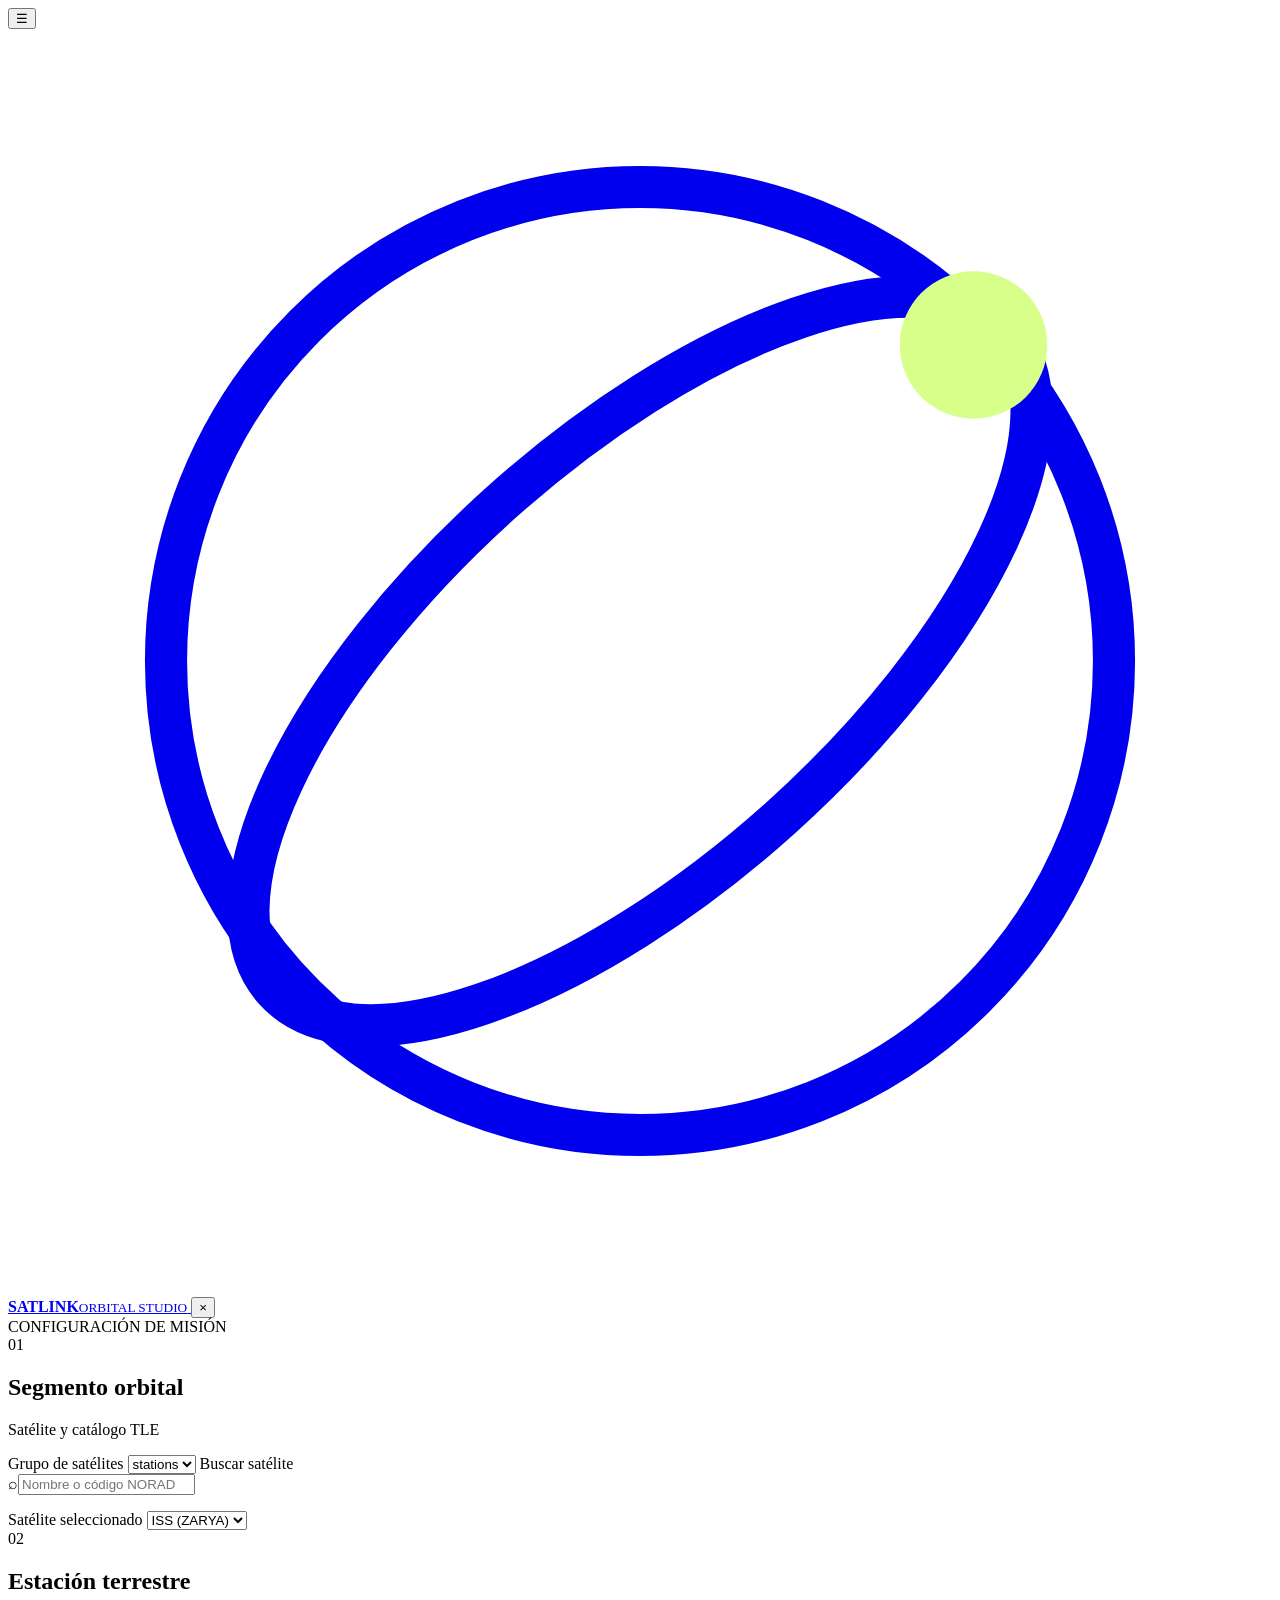
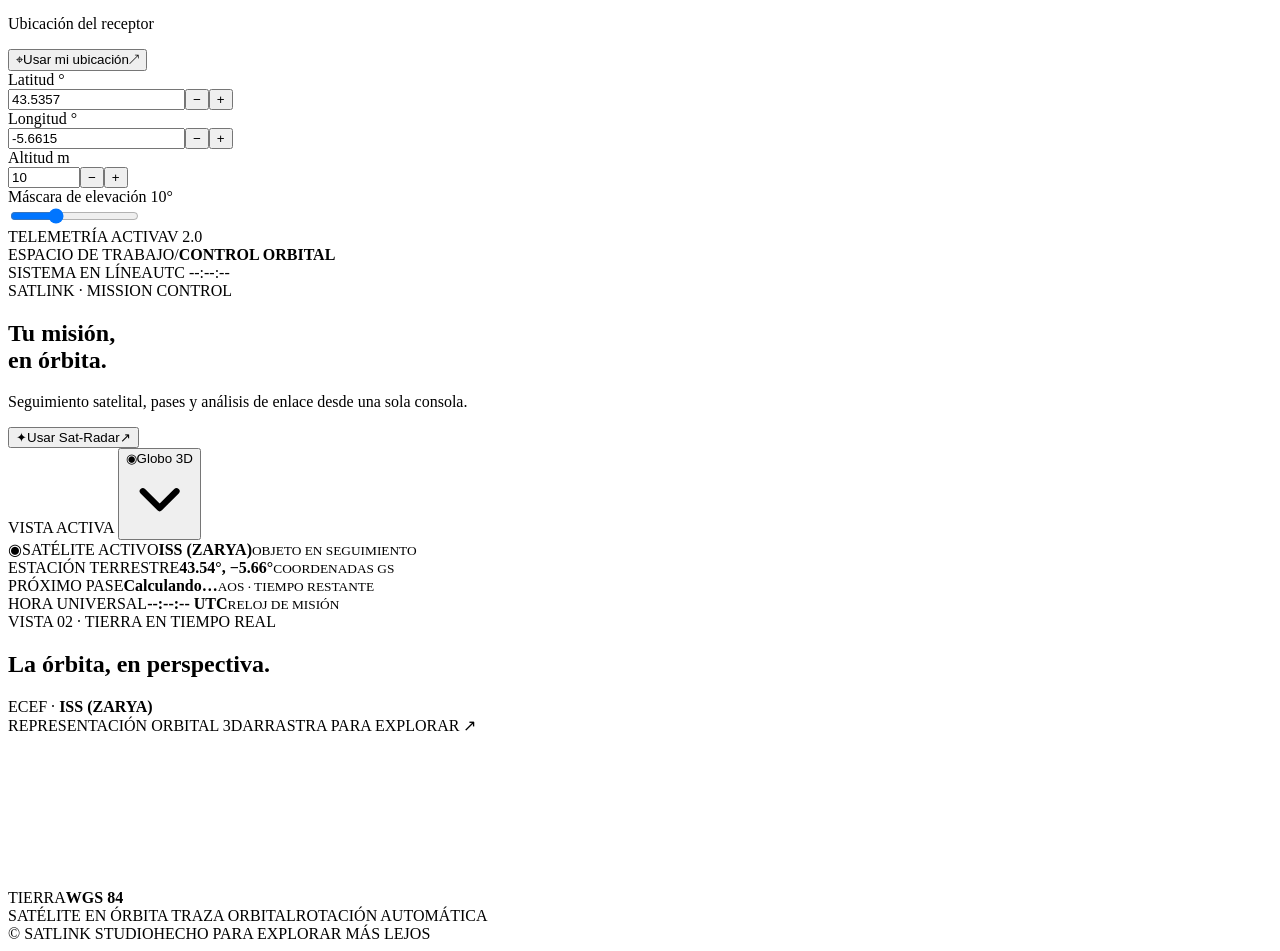
==== public/index.html @ b54895cf "Improve Sat-Radar topographic zoom" ====
<!doctype html>
<html lang="es">
<head>
  <meta charset="utf-8">
  <meta name="viewport" content="width=device-width, initial-scale=1">
  <meta name="theme-color" content="#070812">
  <meta name="description" content="SatLink Studio — seguimiento orbital, predicción de pases y análisis de radiofrecuencia.">
  <title>SatLink Studio — Control orbital</title>
  <link rel="preconnect" href="https://fonts.googleapis.com">
  <link rel="preconnect" href="https://fonts.gstatic.com" crossorigin>
  <link href="https://fonts.googleapis.com/css2?family=DM+Sans:wght@400;500;600;700;800&family=Space+Mono:wght@400;700&display=swap" rel="stylesheet">
  <link rel="stylesheet" href="/styles.css?v=sat-radar-v3-20261024">
  <link rel="stylesheet" href="/visual-system.css?v=sat-radar-v3-20261024">
  <link rel="stylesheet" href="/radar.css?v=sat-radar-topography-v2-20261024">
  <script src="/app.js?v=sat-radar-v3-20261024" defer></script>
  <script src="/radar.js?v=sat-radar-topography-256x-20261024" defer></script>
</head>
<body>
  <div class="ambient ambient-one" aria-hidden="true"></div>
  <div class="ambient ambient-two" aria-hidden="true"></div>
  <div class="cursor-atmosphere" aria-hidden="true"></div>
  <button id="sidebar-open" class="sidebar-open" type="button" aria-label="Abrir ajustes de misión" aria-controls="sidebar" aria-expanded="false">☰</button>

  <div class="app-shell">
    <aside class="sidebar" id="sidebar" aria-label="Configuración de misión">
      <div class="sidebar-top">
        <a class="brand" href="#" aria-label="SatLink Studio, inicio">
          <span class="brand-mark" aria-hidden="true"><svg viewBox="0 0 36 36" fill="none"><circle cx="18" cy="18" r="13.5" stroke="currentColor" stroke-width="1.2"/><ellipse cx="18" cy="18" rx="6" ry="14" transform="rotate(48 18 18)" stroke="currentColor" stroke-width="1.2"/><circle cx="27.5" cy="9" r="2.1" fill="#D7FF8A"/></svg></span>
          <span class="brand-copy"><strong>SATLINK</strong><small>ORBITAL STUDIO</small></span>
        </a>
        <button id="sidebar-close" class="sidebar-toggle" type="button" aria-label="Ocultar ajustes de misión" aria-controls="sidebar" aria-expanded="true">×</button>
      </div>

      <div class="sidebar-scroll">
        <div class="side-eyebrow"><span class="live-dot"></span> CONFIGURACIÓN DE MISIÓN</div>

        <section class="control-section" aria-labelledby="satellite-heading">
          <div class="section-heading"><span class="section-icon">01</span><div><h2 id="satellite-heading">Segmento orbital</h2><p>Satélite y catálogo TLE</p></div></div>
          <label for="group-select">Grupo de satélites</label>
          <select id="group-select" class="field-select"><option value="stations">stations</option><option value="starlink">starlink</option><option value="geo">geo</option><option value="active">active</option></select>
          <label for="satellite-search" class="satellite-label">Buscar satélite</label>
          <div class="search-wrap"><span aria-hidden="true">⌕</span><input id="satellite-search" class="field-search" type="search" placeholder="Nombre o código NORAD" autocomplete="off" aria-describedby="satellite-count"></div>
          <p id="satellite-count" class="field-help" aria-live="polite"></p>
          <label for="satellite-select">Satélite seleccionado</label>
          <select id="satellite-select" class="field-select"><option>ISS (ZARYA)</option></select>
        </section>

        <section class="control-section station-section" aria-labelledby="station-heading">
          <div class="section-heading"><span class="section-icon section-icon-alt">02</span><div><h2 id="station-heading">Estación terrestre</h2><p>Ubicación del receptor</p></div></div>
          <button id="geolocate" class="location-button" type="button"><span class="location-icon" aria-hidden="true">⌖</span><span id="location-label">Usar mi ubicación</span><span class="button-arrow" aria-hidden="true">↗</span></button>
          <p id="location-status" class="location-status" role="status" hidden></p>
          <div class="coordinates-grid">
            <div class="coordinate-field"><label for="latitude">Latitud <span>°</span></label><div class="number-field"><input id="latitude" type="number" min="-90" max="90" step="any" value="43.5357"><button data-step="-" data-increment="0.01" data-target="latitude" aria-label="Restar latitud">−</button><button data-step="+" data-increment="0.01" data-target="latitude" aria-label="Sumar latitud">+</button></div></div>
            <div class="coordinate-field"><label for="longitude">Longitud <span>°</span></label><div class="number-field"><input id="longitude" type="number" min="-180" max="180" step="any" value="-5.6615"><button data-step="-" data-increment="0.01" data-target="longitude" aria-label="Restar longitud">−</button><button data-step="+" data-increment="0.01" data-target="longitude" aria-label="Sumar longitud">+</button></div></div>
            <div class="coordinate-field"><label for="altitude">Altitud <span>m</span></label><div class="number-field"><input id="altitude" type="number" min="-500" max="10000" step="10" value="10"><button data-step="-" data-target="altitude" aria-label="Restar altitud">−</button><button data-step="+" data-target="altitude" aria-label="Sumar altitud">+</button></div></div>
            <div class="coordinate-field elevation-field"><label for="elevation-mask">Máscara de elevación <output id="elevation-value">10°</output></label><div class="range-field"><input id="elevation-mask" type="range" min="0" max="30" value="10"></div></div>
          </div>
        </section>
      </div>

      <div class="sidebar-bottom"><span class="live-dot"></span><span>TELEMETRÍA ACTIVA</span><span class="sidebar-version">V 2.0</span></div>
    </aside>

    <main class="main-content">
      <header class="topbar">
        <div class="breadcrumb"><span>ESPACIO DE TRABAJO</span><span class="breadcrumb-sep">/</span><strong>CONTROL ORBITAL</strong></div>
        <div class="topbar-right"><span class="system-status"><span class="live-dot"></span> SISTEMA EN LÍNEA</span><span class="topbar-clock" id="topbar-clock">UTC --:--:--</span></div>
      </header>

      <section class="hero">
        <div class="hero-orbit" aria-hidden="true"><i></i><span></span></div>
        <div class="hero-copy">
          <div class="eyebrow"><span class="eyebrow-line"></span> SATLINK · MISSION CONTROL</div>
          <h1>Tu misión,<br><span>en órbita.</span></h1>
          <p>Seguimiento satelital, pases y análisis de enlace desde una sola consola.</p>
          <button id="radar-launch" class="radar-launch" type="button"><span class="radar-launch-icon" aria-hidden="true">✦</span><span>Usar Sat-Radar</span><span class="radar-launch-arrow" aria-hidden="true">↗</span></button>
        </div>

        <div class="view-switcher">
          <span class="switcher-label">VISTA ACTIVA</span>
          <button id="view-select-trigger" class="view-select-trigger" type="button" aria-haspopup="listbox" aria-expanded="false" aria-controls="view-menu">
            <span class="trigger-icon" aria-hidden="true">◉</span><span id="active-view-name">Globo 3D</span><svg class="chevron" viewBox="0 0 16 16" aria-hidden="true"><path d="m4 6 4 4 4-4" fill="none" stroke="currentColor" stroke-width="1.5" stroke-linecap="round" stroke-linejoin="round"/></svg>
          </button>
          <div id="view-menu" class="view-menu" role="listbox" aria-label="Funciones de SatLink" hidden>
            <div class="menu-caption">EXPLORA LA MISIÓN<span>05 VISTAS</span></div>
            <button class="tab-button" id="tab-tracker" type="button" role="option" aria-selected="false" aria-controls="tracker-view" tabindex="-1" data-tab="tracker"><span class="option-index">01</span><span class="option-symbol">⌖</span><span class="option-copy"><strong>Tracker 2D</strong><small>Trayectoria sobre el mapa</small></span><span class="option-arrow">↗</span></button>
            <button class="tab-button active" id="tab-globe" type="button" role="option" aria-selected="true" aria-controls="globe-view" tabindex="-1" data-tab="globe"><span class="option-index">02</span><span class="option-symbol">◎</span><span class="option-copy"><strong>Globo 3D</strong><small>Órbita en tiempo real</small></span><span class="option-arrow">↗</span></button>
            <button class="tab-button" id="tab-passes" type="button" role="option" aria-selected="false" aria-controls="passes-view" tabindex="-1" data-tab="passes"><span class="option-index">03</span><span class="option-symbol">◷</span><span class="option-copy"><strong>Predicción de pases</strong><small>Ventanas de visibilidad</small></span><span class="option-arrow">↗</span></button>
            <button class="tab-button" id="tab-rf" type="button" role="option" aria-selected="false" aria-controls="rf-view" tabindex="-1" data-tab="rf"><span class="option-index">04</span><span class="option-symbol">⌁</span><span class="option-copy"><strong>Link budget &amp; Doppler</strong><small>Rendimiento de radiofrecuencia</small></span><span class="option-arrow">↗</span></button>
            <button class="tab-button" id="tab-radar" type="button" role="option" aria-selected="false" aria-controls="radar-view" tabindex="-1" data-tab="radar"><span class="option-index">05</span><span class="option-symbol">✦</span><span class="option-copy"><strong>Sat-Radar</strong><small>Constelaciones en tiempo real</small></span><span class="option-arrow">↗</span></button>
            <div class="menu-hint">Selecciona una vista <kbd>ESC</kbd></div>
          </div>
        </div>
      </section>

      <div id="notice" class="notice" role="status" aria-live="polite" hidden></div>

      <section class="mission-overview" aria-label="Resumen de misión">
        <article class="overview-card satellite-card"><span class="overview-orb" aria-hidden="true">◉</span><span class="overview-label">SATÉLITE ACTIVO</span><strong id="hud-satellite">ISS (ZARYA)</strong><small>OBJETO EN SEGUIMIENTO</small></article>
        <article class="overview-card"><span class="overview-label">ESTACIÓN TERRESTRE</span><strong id="hud-station">43.54°, −5.66°</strong><small>COORDENADAS GS</small></article>
        <article class="overview-card pass-card"><span class="overview-label" id="hud-pass-label">PRÓXIMO PASE</span><strong id="hud-countdown">Calculando…</strong><small>AOS · TIEMPO RESTANTE</small></article>
        <article class="overview-card clock-card"><span class="overview-label">HORA UNIVERSAL</span><strong id="hud-clock">--:--:-- UTC</strong><small>RELOJ DE MISIÓN</small></article>
      </section>

      <section id="radar-view" class="view radar-view" role="tabpanel" aria-labelledby="tab-radar" hidden>
        <div class="radar-intro">
          <div class="radar-intro-copy"><div class="radar-eyebrow"><span class="radar-live-dot"></span> SAT-RADAR / OBSERVACIÓN GLOBAL</div><h2>El cielo, <em>en movimiento.</em></h2><p>Explora las posiciones calculadas de los satélites del catálogo. Selecciona cualquier señal para conocer su órbita.</p></div>
          <div class="radar-intro-actions"><span class="radar-count-label">OBJETOS VISIBLES</span><strong id="radar-total">—</strong><button id="radar-exit" class="radar-back" type="button">Volver al control orbital <span aria-hidden="true">↗</span></button></div>
        </div>
        <div class="radar-toolbar">
          <div class="radar-filters" role="group" aria-label="Grupos visibles: pulsa cada grupo para mostrarlo u ocultarlo">
            <span class="radar-filters-label" aria-hidden="true">CAPAS</span>
            <button class="radar-filter active" type="button" data-radar-group="all" aria-pressed="true" title="Mostrar todos los grupos">Todos</button>
            <button class="radar-filter active" type="button" data-radar-group="stations" aria-pressed="true">Estaciones</button>
            <button class="radar-filter active" type="button" data-radar-group="starlink" aria-pressed="true">Starlink</button>
            <button class="radar-filter active" type="button" data-radar-group="geo" aria-pressed="true">GEO</button>
            <button class="radar-filter active" type="button" data-radar-group="active" aria-pressed="true">Activos</button>
          </div>
          <div class="radar-search-wrap"><label class="radar-search"><span aria-hidden="true">⌕</span><input id="radar-search" type="search" placeholder="Buscar nombre o NORAD" autocomplete="off" aria-label="Buscar satélite por nombre o número NORAD"><kbd>/</kbd></label><div id="radar-results" class="radar-results" aria-label="Resultados de búsqueda" hidden></div></div>
        </div>
        <div class="radar-stage" id="radar-stage">
          <canvas id="radar-canvas" aria-label="Mapa interactivo de posiciones satelitales; utiliza la búsqueda para seleccionar un satélite"></canvas>
          <div class="radar-sweep" aria-hidden="true"></div>
          <div class="radar-map-top"><span><i></i> EN DIRECTO · SGP4</span><span id="radar-timestamp">SINCRONIZANDO…</span></div>
          <div class="radar-map-side"><span>90° N</span><span>0°</span><span>90° S</span></div>
          <div id="radar-empty" class="radar-empty" hidden><span aria-hidden="true">◎</span><strong>No hay capas visibles</strong><small>Activa un grupo para ver sus satélites.</small></div>
          <div id="radar-hover" class="radar-hover" hidden></div>
          <div id="radar-selected-ring" class="radar-selected-ring" hidden aria-hidden="true"></div>
          <div class="radar-map-controls"><span id="radar-zoom-label" class="radar-zoom-label" aria-label="Nivel de zoom">1,0×</span><button id="radar-zoom-in" type="button" aria-label="Acercar mapa">+</button><button id="radar-zoom-out" type="button" aria-label="Alejar mapa">−</button><button id="radar-reset" type="button" aria-label="Restablecer mapa">⌖</button></div>
          <aside id="radar-detail" class="radar-detail" aria-live="polite" hidden>
            <div class="radar-detail-top"><span id="radar-detail-group">SATÉLITE</span><div class="radar-detail-actions"><span class="radar-detail-live"><i></i> LIVE</span><button id="radar-close-detail" class="radar-detail-close" type="button" aria-label="Cerrar ficha del satélite" title="Cerrar ficha del satélite"><svg viewBox="0 0 24 24" width="13" height="13" fill="none" stroke="currentColor" stroke-width="1.8" stroke-linecap="round" aria-hidden="true"><path d="M6 6l12 12M18 6L6 18"/></svg></button></div></div>
            <div class="radar-detail-icon" aria-hidden="true">✦</div>
            <h3 id="radar-detail-name">—</h3><p id="radar-detail-id">NORAD —</p>
            <div class="radar-detail-grid"><div><span>LATITUD</span><strong id="radar-detail-lat">—</strong></div><div><span>LONGITUD</span><strong id="radar-detail-lon">—</strong></div><div><span>ALTITUD</span><strong id="radar-detail-alt">—</strong></div><div><span>VELOCIDAD</span><strong id="radar-detail-speed">—</strong></div><div><span>INCLINACIÓN</span><strong id="radar-detail-inc">—</strong></div><div><span>PERIODO</span><strong id="radar-detail-period">—</strong></div></div>
            <button id="radar-open-satellite" class="radar-open-satellite" type="button">Abrir ficha orbital <span aria-hidden="true">↗</span></button>
          </aside>
          <div id="radar-topo-credit" class="radar-topo-credit" hidden>Datos: © <a href="https://www.openstreetmap.org/copyright" target="_blank" rel="noopener noreferrer">OpenStreetMap</a>, SRTM · Mapa: © <a href="https://www.opentopomap.org/about" target="_blank" rel="noopener noreferrer">OpenTopoMap</a> (CC-BY-SA)</div>
          <div class="radar-map-bottom"><div class="radar-legend"><span data-radar-legend="stations"><i class="radar-legend-dot stations"></i> ESTACIONES</span><span data-radar-legend="starlink"><i class="radar-legend-dot starlink"></i> STARLINK</span><span data-radar-legend="geo"><i class="radar-legend-dot geo"></i> GEO</span><span data-radar-legend="active"><i class="radar-legend-dot active"></i> OTROS ACTIVOS</span></div><span id="radar-coordinates">MOVER CURSOR PARA EXPLORAR</span></div>
        </div>
        <div class="radar-foot"><span id="radar-status" role="status" aria-live="polite">Preparando red orbital…</span><span>POSICIONES PROPAGADAS DESDE TLE · ACTUALIZACIÓN CADA 10 S</span></div>
      </section>

      <section id="tracker-view" class="view" role="tabpanel" aria-labelledby="tab-tracker" hidden>
        <div class="view-heading-row"><div><div class="eyebrow"><span class="eyebrow-line"></span> VISTA 01 · TELEMETRÍA</div><h2 class="view-heading">Trayectoria terrestre</h2></div><span class="view-chip"><span></span> GROUND TRACK · LIVE</span></div>
        <div class="metric-grid">
          <article class="metric-card"><div class="metric-label">Latitud sub-satélite</div><div class="metric-value" id="metric-lat">--°</div></article>
          <article class="metric-card"><div class="metric-label">Longitud sub-satélite</div><div class="metric-value" id="metric-lon">--°</div></article>
          <article class="metric-card"><div class="metric-label">Altitud orbital</div><div class="metric-value" id="metric-alt">-- km</div></article>
          <article class="metric-card"><div class="metric-label">Velocidad orbital</div><div class="metric-value" id="metric-speed">-- km/s</div></article>
        </div>
        <div class="visual-frame tracker-frame"><div class="visual-topline"><span>MAPA · PROYECCIÓN EQUIRECTANGULAR</span><span>UTC / EN DIRECTO</span></div><div id="tracker-stage"><canvas id="tracker-canvas" aria-label="Mapa del recorrido orbital"></canvas></div><div class="visual-bottomline"><span><i class="legend-dot satellite-dot"></i> SATÉLITE</span><span><i class="legend-dot station-dot"></i> ESTACIÓN</span><span><i class="legend-line"></i> RUTA ORBITAL</span></div></div>
      </section>

      <section id="globe-view" class="view" role="tabpanel" aria-labelledby="tab-globe">
        <div class="view-heading-row"><div><div class="eyebrow"><span class="eyebrow-line"></span> VISTA 02 · TIERRA EN TIEMPO REAL</div><h2 class="view-heading">La órbita, en perspectiva.</h2></div><span class="view-chip"><span></span> ECEF · <b id="globe-satellite">ISS (ZARYA)</b></span></div>
        <div class="visual-frame globe-frame"><div class="visual-topline"><span>REPRESENTACIÓN ORBITAL 3D</span><span>ARRASTRA PARA EXPLORAR <span class="drag-hint">↗</span></span></div><div class="globe-orbit-decoration" aria-hidden="true"><span></span><i></i><b></b></div><div id="globe-stage"><canvas id="globe-canvas" aria-label="Globo terrestre 3D con órbita del satélite"></canvas></div><div class="globe-coordinate" aria-hidden="true"><span>TIERRA</span><strong>WGS 84</strong></div><div class="visual-bottomline"><span><i class="legend-dot satellite-dot"></i> SATÉLITE EN ÓRBITA</span><span><i class="legend-line"></i> TRAZA ORBITAL</span><span class="canvas-hint">ROTACIÓN AUTOMÁTICA</span></div></div>
      </section>

      <section id="passes-view" class="view" role="tabpanel" aria-labelledby="tab-passes" hidden>
        <div class="view-heading-row"><div><div class="eyebrow"><span class="eyebrow-line"></span> VISTA 03 · PLANIFICACIÓN</div><h2 class="view-heading">Próximos pases</h2></div><span class="view-chip"><span></span> VISIBILIDAD CALCULADA</span></div>
        <div class="pass-table-wrap"><table class="pass-table"><thead><tr><th>AOS <small>UTC</small></th><th>Elevación máxima</th><th>LOS <small>UTC</small></th><th>Duración</th></tr></thead><tbody id="passes-body"></tbody></table></div>
        <p id="passes-empty" class="empty-state" hidden>No hay pases visibles para los parámetros actuales.</p>
      </section>

      <section id="rf-view" class="view" role="tabpanel" aria-labelledby="tab-rf" hidden>
        <div class="view-heading-row rf-heading-row"><div><div class="eyebrow"><span class="eyebrow-line"></span> VISTA 04 · RADIOFRECUENCIA</div><h2 class="view-heading">Presupuesto de enlace</h2><p class="section-intro">Ajusta el escenario y consulta el comportamiento del enlace para esta órbita.</p></div><span class="view-chip">DOPPLER · EN TIEMPO REAL</span></div>
        <form id="rf-form" class="rf-layout">
          <section class="rf-panel" aria-labelledby="rf-tx-heading"><div class="rf-panel-heading"><span class="rf-panel-index">01</span><div><h3 id="rf-tx-heading">Transmisor satelital</h3><p>Parámetros de bajada para la estimación</p></div></div><div class="rf-fields">
            <label for="rf-frequency">Frecuencia <small>MHz</small><input id="rf-frequency" type="number" min="1" max="100000" step="0.1" value="145.8" required></label>
            <label for="rf-tx-power">Potencia TX <small>dBW</small><input id="rf-tx-power" type="number" min="-100" max="100" step="0.1" value="5" required></label>
            <label for="rf-tx-gain">Ganancia antena TX <small>dBi</small><input id="rf-tx-gain" type="number" min="-20" max="100" step="0.1" value="0" required></label>
            <label for="rf-tx-losses">Pérdidas TX <small>dB</small><input id="rf-tx-losses" type="number" min="0" max="100" step="0.1" value="1" required></label>
          </div></section>
          <section class="rf-panel" aria-labelledby="rf-rx-heading"><div class="rf-panel-heading"><span class="rf-panel-index rf-panel-index-alt">02</span><div><h3 id="rf-rx-heading">Receptor terrestre</h3><p>Antena, ruido y requisitos del módem</p></div></div><div class="rf-fields">
            <label for="rf-rx-gain">Ganancia antena RX <small>dBi</small><input id="rf-rx-gain" type="number" min="-20" max="100" step="0.1" value="12" required></label>
            <label for="rf-noise-temp">Temperatura de ruido <small>K</small><input id="rf-noise-temp" type="number" min="1" max="100000" step="1" value="200" required></label>
            <label for="rf-bandwidth">Ancho de banda <small>Hz</small><input id="rf-bandwidth" type="number" min="1" max="100000000000" step="any" value="25000" required></label>
            <label for="rf-required-ebn0">Eb/N₀ requerido <small>dB</small><input id="rf-required-ebn0" type="number" min="-50" max="100" step="0.1" value="10" required></label>
          </div></section>
          <div class="rf-actions"><p>Los valores de antena y transmisor son supuestos editables; no se obtienen del TLE.</p><button id="rf-calculate" class="primary-button" type="submit"><span aria-hidden="true">⌁</span> Calcular enlace</button></div>
        </form>
        <p id="rf-status" class="rf-status" role="status" aria-live="polite"></p>
        <div id="rf-results" class="rf-results" aria-live="polite">
          <article class="rf-result-card"><span>Distancia oblicua</span><strong id="rf-range">—</strong></article>
          <article class="rf-result-card"><span>Pérdida espacio libre</span><strong id="rf-fspl">—</strong></article>
          <article class="rf-result-card"><span>Potencia recibida</span><strong id="rf-power">—</strong></article>
          <article class="rf-result-card"><span>C/N</span><strong id="rf-cn">—</strong></article>
          <article class="rf-result-card"><span>Eb/N₀</span><strong id="rf-ebn0">—</strong></article>
          <article id="rf-margin-card" class="rf-result-card rf-margin-card"><span>Margen de enlace</span><strong id="rf-margin">—</strong><small id="rf-margin-note">En espera del cálculo</small></article>
          <article class="rf-result-card rf-doppler-card"><span>Desplazamiento Doppler</span><strong id="rf-doppler">—</strong><small>Signo positivo: satélite acercándose</small></article>
        </div>
      </section>

      <footer class="site-footer"><span>© SATLINK STUDIO</span><span>HECHO PARA EXPLORAR MÁS LEJOS <i></i></span></footer>
    </main>
  </div>
</body>
</html>
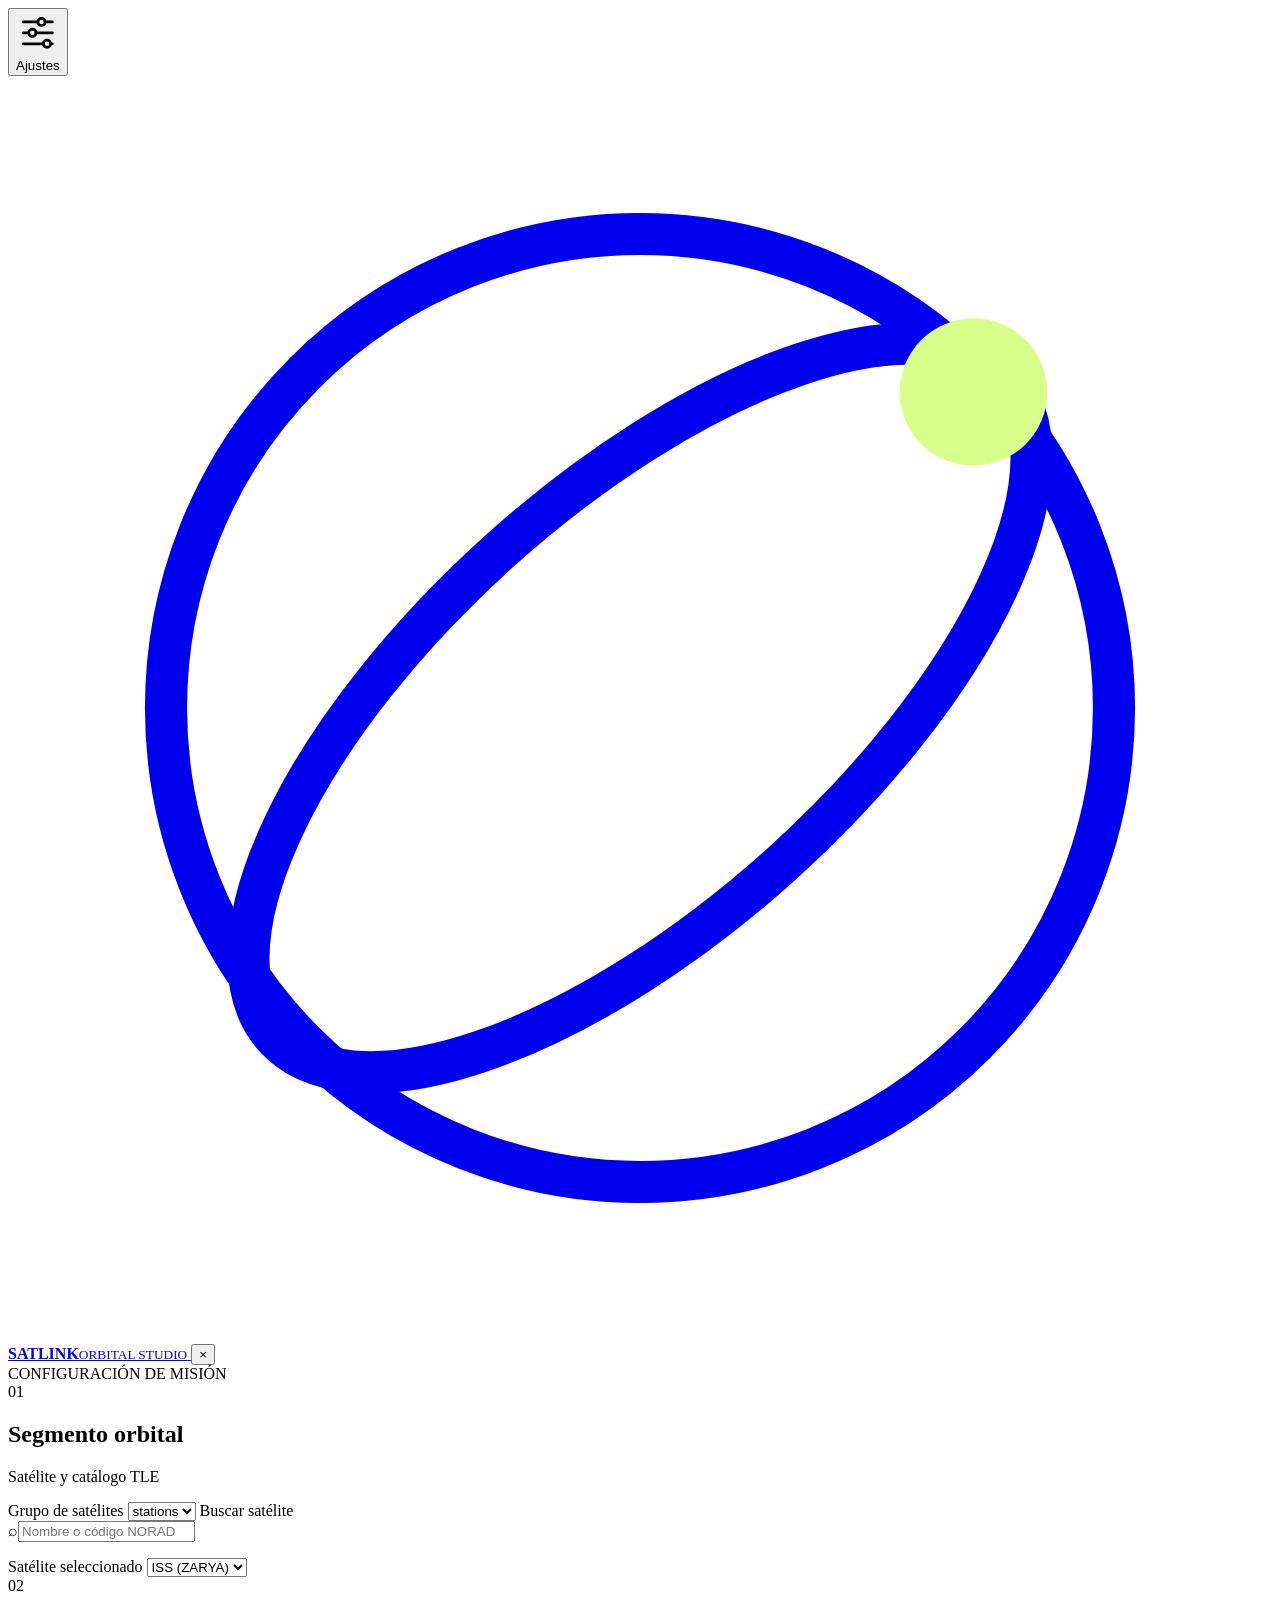
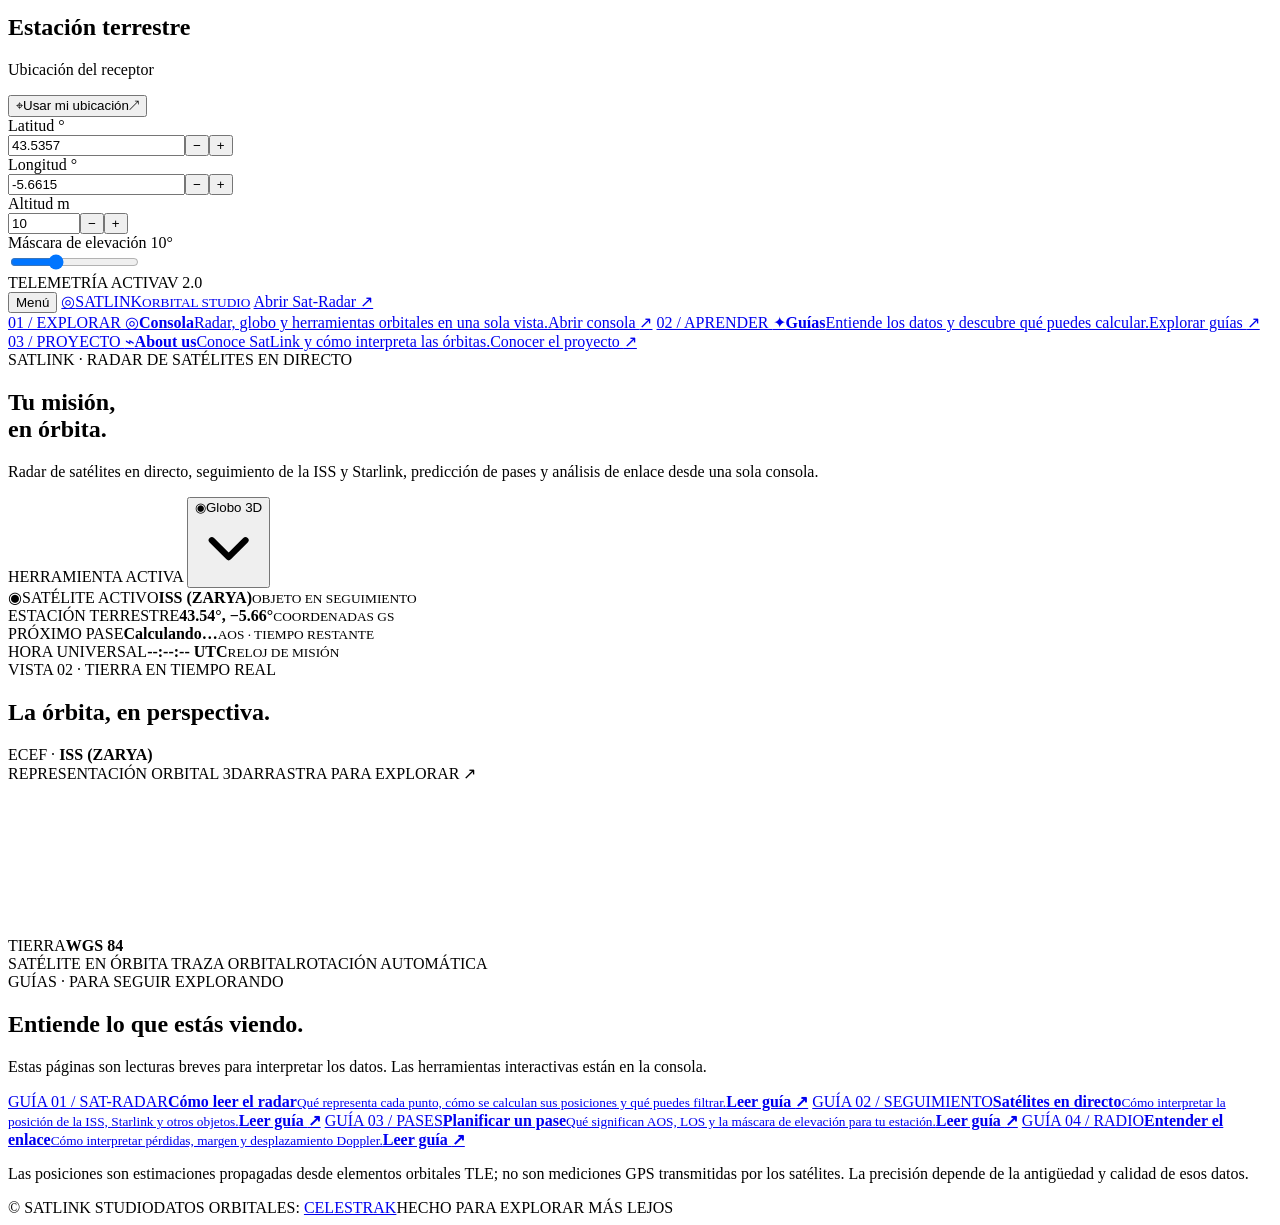
==== commit dd5571a4: "Polish navigation and settings drawer; add SEO pages" ====
--- a/public/index.html
+++ b/public/index.html
@@ -4,27 +4,48 @@
   <meta charset="utf-8">
   <meta name="viewport" content="width=device-width, initial-scale=1">
   <meta name="theme-color" content="#070812">
-  <meta name="description" content="SatLink Studio — seguimiento orbital, predicción de pases y análisis de radiofrecuencia.">
-  <title>SatLink Studio — Control orbital</title>
+  <meta name="description" content="SatLink Studio: radar de satélites en directo con mapa interactivo, seguimiento de la ISS y Starlink, predicción de pases y análisis de enlaces. Explora órbitas calculadas a partir de datos TLE.">
+  <title>SatLink Studio | Radar de satélites en directo y seguimiento orbital</title>
+  <link rel="canonical" href="https://satlink-studio.vercel.app/">
+  <link rel="icon" type="image/png" sizes="64x64" href="/favicon.png">
+  <meta property="og:type" content="website">
+  <meta property="og:locale" content="es_ES">
+  <meta property="og:site_name" content="SatLink Studio">
+  <meta property="og:title" content="SatLink Studio | Radar de satélites en directo">
+  <meta property="og:description" content="Explora satélites en un mapa interactivo, sigue la ISS y Starlink y calcula sus próximos pases.">
+  <meta property="og:url" content="https://satlink-studio.vercel.app/">
+  <meta property="og:image" content="https://satlink-studio.vercel.app/og-satlink.png">
+  <meta property="og:image:alt" content="SatLink Studio: el cielo, en movimiento. Radar de satélites en directo.">
+  <meta property="og:image:width" content="1200">
+  <meta property="og:image:height" content="630">
+  <meta name="twitter:card" content="summary_large_image">
+  <meta name="twitter:title" content="SatLink Studio | Radar de satélites en directo">
+  <meta name="twitter:description" content="Mapa satelital interactivo, ISS, Starlink, pases y análisis orbital en una sola herramienta.">
+  <meta name="twitter:image" content="https://satlink-studio.vercel.app/og-satlink.png">
+  <script type="application/ld+json">{"@context":"https://schema.org","@type":"WebSite","name":"SatLink Studio","alternateName":"SatLink","url":"https://satlink-studio.vercel.app/","inLanguage":"es","description":"Radar de satélites, seguimiento orbital, predicción de pases y análisis de radiofrecuencia."}</script>
   <link rel="preconnect" href="https://fonts.googleapis.com">
   <link rel="preconnect" href="https://fonts.gstatic.com" crossorigin>
   <link href="https://fonts.googleapis.com/css2?family=DM+Sans:wght@400;500;600;700;800&family=Space+Mono:wght@400;700&display=swap" rel="stylesheet">
   <link rel="stylesheet" href="/styles.css?v=sat-radar-v3-20261024">
   <link rel="stylesheet" href="/visual-system.css?v=sat-radar-v3-20261024">
-  <link rel="stylesheet" href="/radar.css?v=sat-radar-topography-v2-20261024">
-  <script src="/app.js?v=sat-radar-v3-20261024" defer></script>
-  <script src="/radar.js?v=sat-radar-topography-256x-20261024" defer></script>
+  <link rel="stylesheet" href="/radar.css?v=hero-cleanup-v1">
+  <link rel="stylesheet" href="/seo-home.css?v=3">
+  <link rel="stylesheet" href="/card-nav.css?v=5">
+  <link rel="stylesheet" href="/sidebar-launcher.css?v=3">
+  <script src="/app.js?v=settings-polish-v1" defer></script>
+  <script src="/radar.js?v=sat-radar-pan-performance-v3-20261024" defer></script>
+  <script src="/card-nav.js?v=4" defer></script>
 </head>
 <body>
   <div class="ambient ambient-one" aria-hidden="true"></div>
   <div class="ambient ambient-two" aria-hidden="true"></div>
   <div class="cursor-atmosphere" aria-hidden="true"></div>
-  <button id="sidebar-open" class="sidebar-open" type="button" aria-label="Abrir ajustes de misión" aria-controls="sidebar" aria-expanded="false">☰</button>
+  <button id="sidebar-open" class="sidebar-open" type="button" aria-label="Abrir ajustes de misión" aria-controls="sidebar" aria-expanded="false"><svg viewBox="0 0 24 24" fill="none" aria-hidden="true"><path d="M4 6h8m4 0h4M4 12h3m4 0h9M4 18h11m4 0h1" stroke="currentColor" stroke-width="1.5" stroke-linecap="round"/><circle cx="14" cy="6" r="2" stroke="currentColor" stroke-width="1.5"/><circle cx="9" cy="12" r="2" stroke="currentColor" stroke-width="1.5"/><circle cx="17" cy="18" r="2" stroke="currentColor" stroke-width="1.5"/></svg><span class="sidebar-open-label">Ajustes</span></button>
 
   <div class="app-shell">
     <aside class="sidebar" id="sidebar" aria-label="Configuración de misión">
       <div class="sidebar-top">
-        <a class="brand" href="#" aria-label="SatLink Studio, inicio">
+        <a class="brand" href="/" aria-label="SatLink Studio, inicio">
           <span class="brand-mark" aria-hidden="true"><svg viewBox="0 0 36 36" fill="none"><circle cx="18" cy="18" r="13.5" stroke="currentColor" stroke-width="1.2"/><ellipse cx="18" cy="18" rx="6" ry="14" transform="rotate(48 18 18)" stroke="currentColor" stroke-width="1.2"/><circle cx="27.5" cy="9" r="2.1" fill="#D7FF8A"/></svg></span>
           <span class="brand-copy"><strong>SATLINK</strong><small>ORBITAL STUDIO</small></span>
         </a>
@@ -62,22 +83,31 @@
     </aside>
 
     <main class="main-content">
-      <header class="topbar">
-        <div class="breadcrumb"><span>ESPACIO DE TRABAJO</span><span class="breadcrumb-sep">/</span><strong>CONTROL ORBITAL</strong></div>
-        <div class="topbar-right"><span class="system-status"><span class="live-dot"></span> SISTEMA EN LÍNEA</span><span class="topbar-clock" id="topbar-clock">UTC --:--:--</span></div>
+      <header class="topbar card-nav-host" id="inicio">
+        <nav class="sat-card-nav" data-open="false" aria-label="Navegación principal">
+          <div class="card-nav-bar">
+            <button class="card-nav-toggle" type="button" aria-expanded="false" aria-controls="sat-main-menu"><span class="card-nav-lines" aria-hidden="true"><i></i><i></i></span><span class="card-nav-toggle-label">Menú</span></button>
+            <a class="card-nav-brand" href="#inicio" aria-label="SatLink Studio, consola"><span class="card-nav-brand-icon" aria-hidden="true">◎</span><span>SATLINK<small>ORBITAL STUDIO</small></span></a>
+            <a class="card-nav-quick" href="/?view=radar">Abrir Sat-Radar <span aria-hidden="true">↗</span></a>
+          </div>
+          <div class="card-nav-panel" id="sat-main-menu">
+            <a class="card-nav-card is-current" href="#inicio" aria-current="page"><span class="card-nav-index">01 / EXPLORAR <span aria-hidden="true">◎</span></span><strong>Consola</strong><span class="card-nav-description">Radar, globo y herramientas orbitales en una sola vista.</span><span class="card-nav-action">Abrir consola <span aria-hidden="true">↗</span></span></a>
+            <a class="card-nav-card" href="#guias"><span class="card-nav-index">02 / APRENDER <span aria-hidden="true">✦</span></span><strong>Guías</strong><span class="card-nav-description">Entiende los datos y descubre qué puedes calcular.</span><span class="card-nav-action">Explorar guías <span aria-hidden="true">↗</span></span></a>
+            <a class="card-nav-card" href="/about-us"><span class="card-nav-index">03 / PROYECTO <span aria-hidden="true">⌁</span></span><strong>About us</strong><span class="card-nav-description">Conoce SatLink y cómo interpreta las órbitas.</span><span class="card-nav-action">Conocer el proyecto <span aria-hidden="true">↗</span></span></a>
+          </div>
+        </nav>
       </header>
 
       <section class="hero">
         <div class="hero-orbit" aria-hidden="true"><i></i><span></span></div>
         <div class="hero-copy">
-          <div class="eyebrow"><span class="eyebrow-line"></span> SATLINK · MISSION CONTROL</div>
+          <div class="eyebrow"><span class="eyebrow-line"></span> SATLINK · RADAR DE SATÉLITES EN DIRECTO</div>
           <h1>Tu misión,<br><span>en órbita.</span></h1>
-          <p>Seguimiento satelital, pases y análisis de enlace desde una sola consola.</p>
-          <button id="radar-launch" class="radar-launch" type="button"><span class="radar-launch-icon" aria-hidden="true">✦</span><span>Usar Sat-Radar</span><span class="radar-launch-arrow" aria-hidden="true">↗</span></button>
+          <p>Radar de satélites en directo, seguimiento de la ISS y Starlink, predicción de pases y análisis de enlace desde una sola consola.</p>
         </div>
 
         <div class="view-switcher">
-          <span class="switcher-label">VISTA ACTIVA</span>
+          <span class="switcher-label">HERRAMIENTA ACTIVA</span>
           <button id="view-select-trigger" class="view-select-trigger" type="button" aria-haspopup="listbox" aria-expanded="false" aria-controls="view-menu">
             <span class="trigger-icon" aria-hidden="true">◉</span><span id="active-view-name">Globo 3D</span><svg class="chevron" viewBox="0 0 16 16" aria-hidden="true"><path d="m4 6 4 4 4-4" fill="none" stroke="currentColor" stroke-width="1.5" stroke-linecap="round" stroke-linejoin="round"/></svg>
           </button>
@@ -191,7 +221,17 @@
         </div>
       </section>
 
-      <footer class="site-footer"><span>© SATLINK STUDIO</span><span>HECHO PARA EXPLORAR MÁS LEJOS <i></i></span></footer>
+      <section class="discover" id="guias" aria-labelledby="discover-title">
+        <div class="discover-heading"><span class="eyebrow"><span class="eyebrow-line"></span> GUÍAS · PARA SEGUIR EXPLORANDO</span><h2 id="discover-title">Entiende lo que estás viendo.</h2><p>Estas páginas son lecturas breves para interpretar los datos. Las herramientas interactivas están en la consola.</p></div>
+        <div class="discover-grid">
+          <a href="/radar-de-satelites" class="discover-card"><span>GUÍA 01 / SAT-RADAR</span><strong>Cómo leer el radar</strong><small>Qué representa cada punto, cómo se calculan sus posiciones y qué puedes filtrar.</small><b>Leer guía <span aria-hidden="true">↗</span></b></a>
+          <a href="/satelites-en-directo" class="discover-card"><span>GUÍA 02 / SEGUIMIENTO</span><strong>Satélites en directo</strong><small>Cómo interpretar la posición de la ISS, Starlink y otros objetos.</small><b>Leer guía <span aria-hidden="true">↗</span></b></a>
+          <a href="/prediccion-de-pases" class="discover-card"><span>GUÍA 03 / PASES</span><strong>Planificar un pase</strong><small>Qué significan AOS, LOS y la máscara de elevación para tu estación.</small><b>Leer guía <span aria-hidden="true">↗</span></b></a>
+          <a href="/enlace-satelital-doppler" class="discover-card"><span>GUÍA 04 / RADIO</span><strong>Entender el enlace</strong><small>Cómo interpretar pérdidas, margen y desplazamiento Doppler.</small><b>Leer guía <span aria-hidden="true">↗</span></b></a>
+        </div>
+        <p class="discover-note">Las posiciones son estimaciones propagadas desde elementos orbitales TLE; no son mediciones GPS transmitidas por los satélites. La precisión depende de la antigüedad y calidad de esos datos.</p>
+      </section>
+      <footer class="site-footer"><span>© SATLINK STUDIO</span><span>DATOS ORBITALES: <a href="https://celestrak.org/" target="_blank" rel="noopener noreferrer">CELESTRAK</a></span><span>HECHO PARA EXPLORAR MÁS LEJOS <i></i></span></footer>
     </main>
   </div>
 </body>
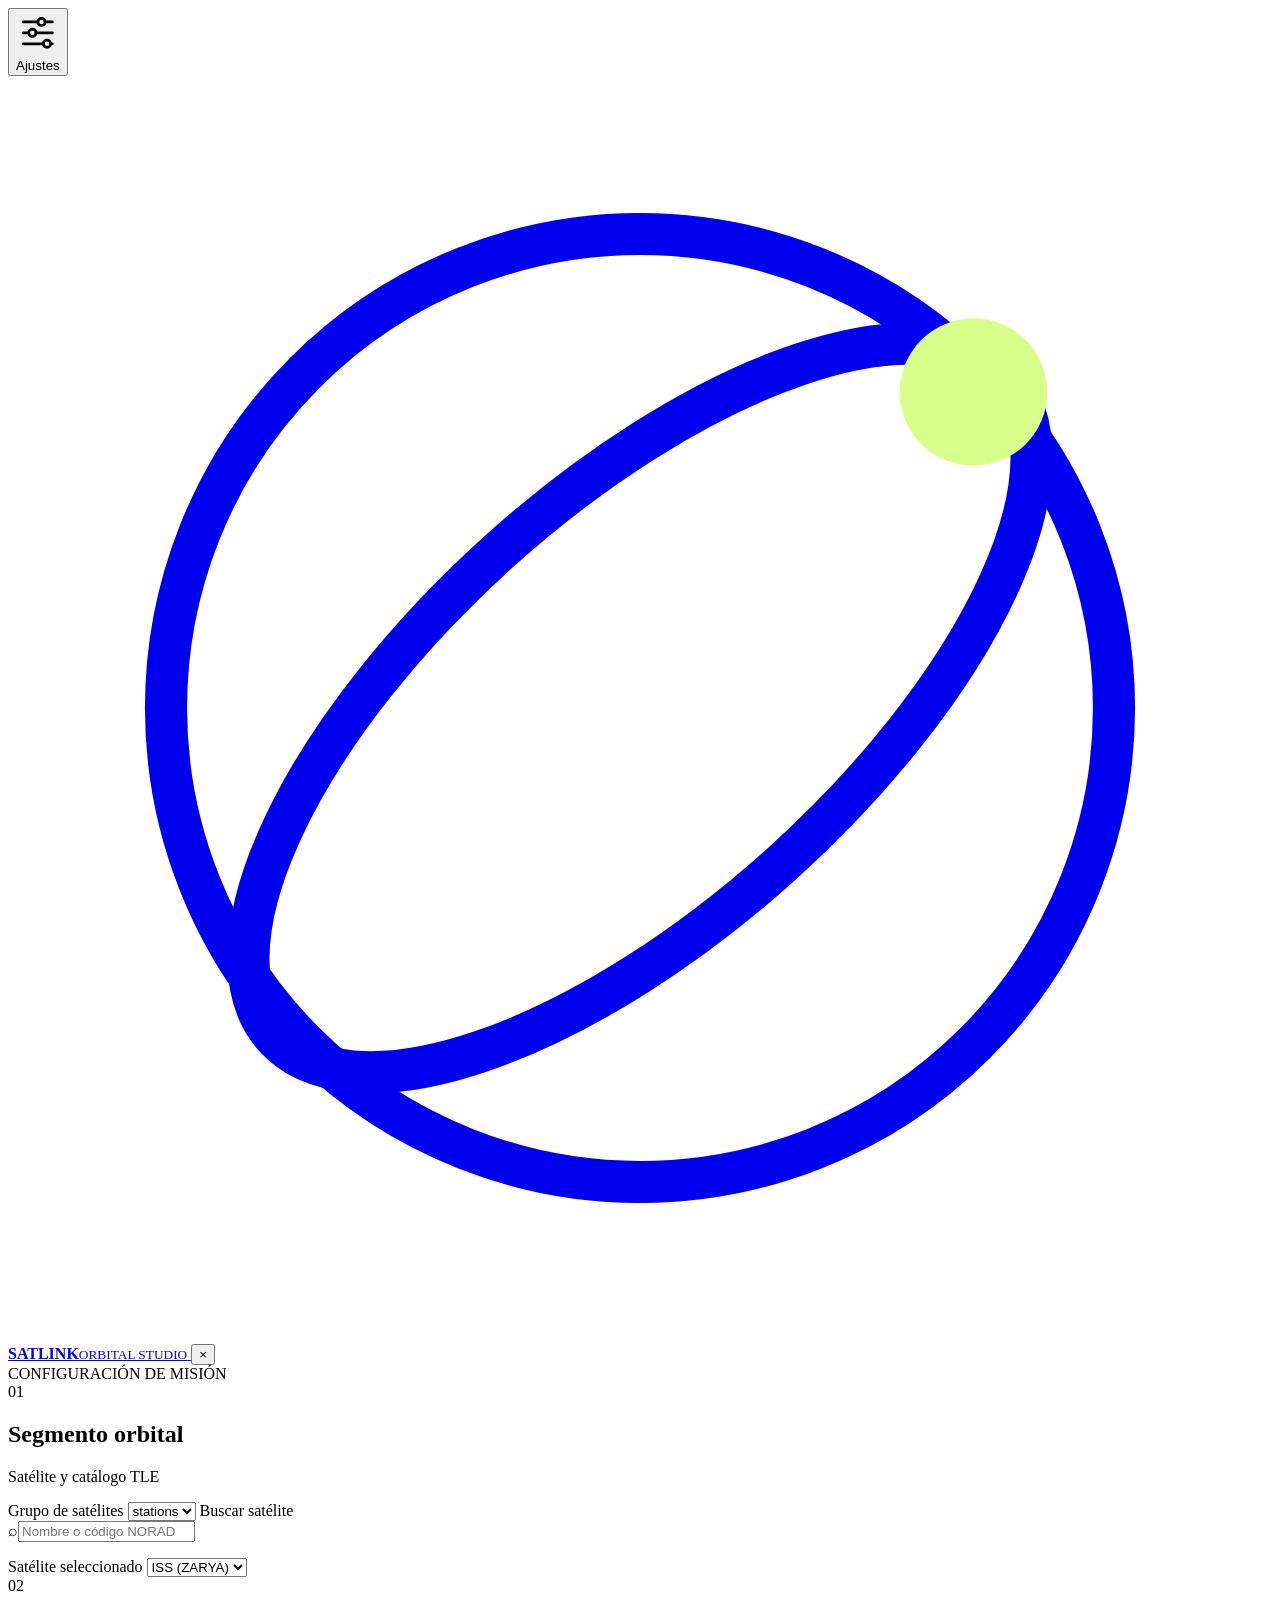
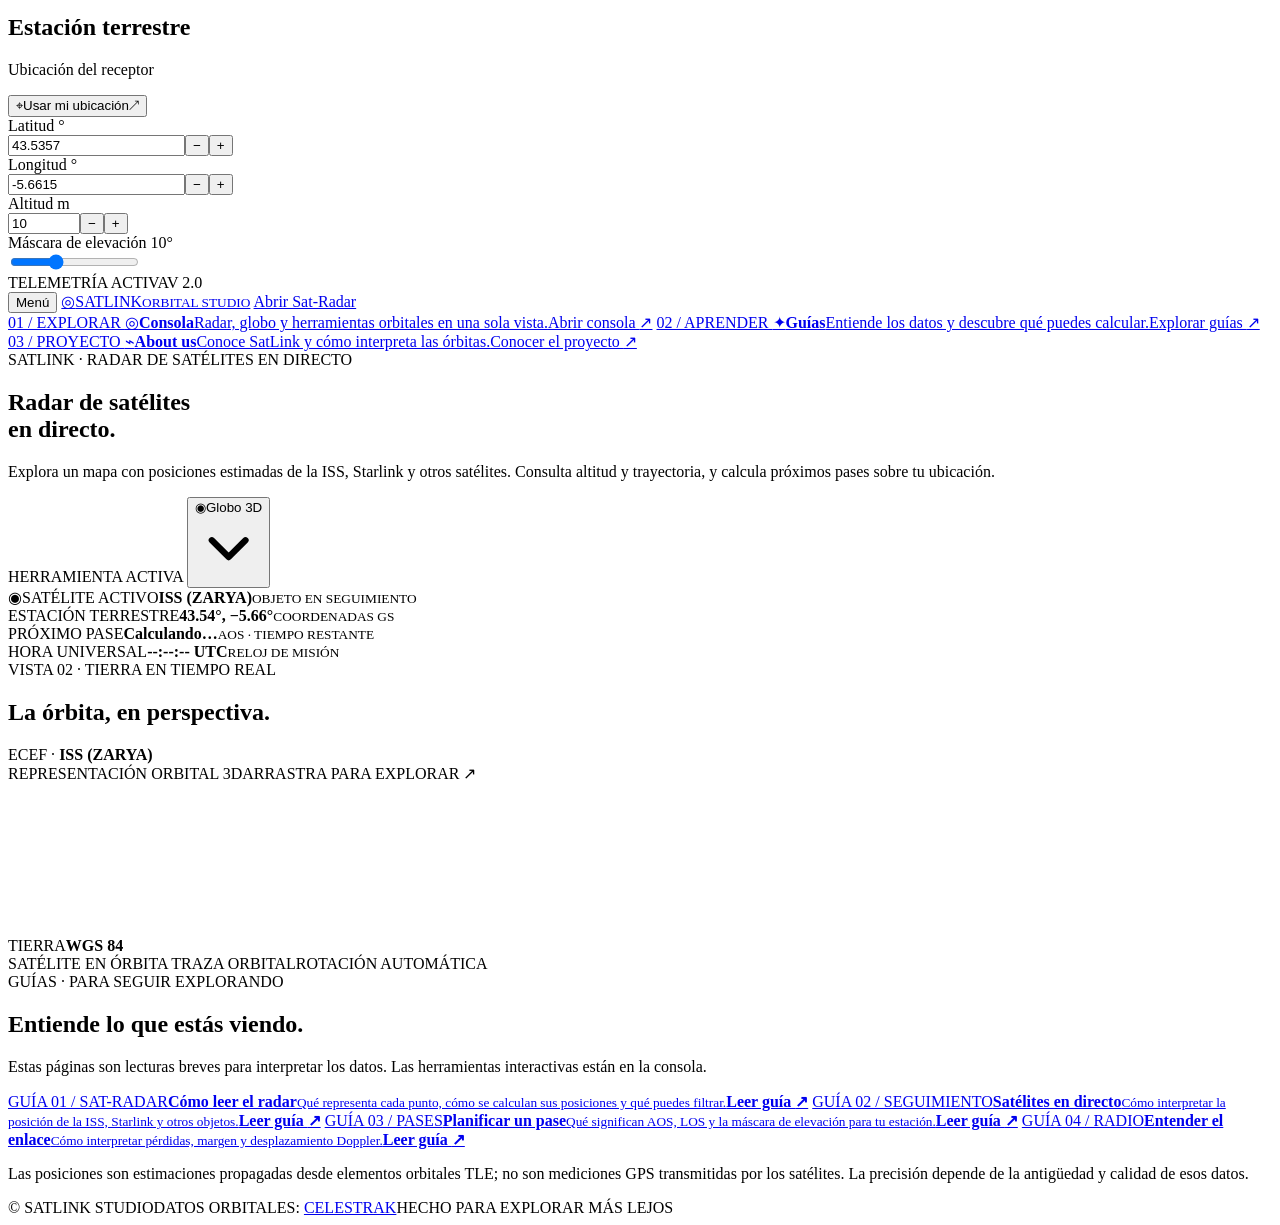
==== commit d9b03809: "Improve SatLink SEO metadata and search landing pages" ====
--- a/public/index.html
+++ b/public/index.html
@@ -4,25 +4,25 @@
   <meta charset="utf-8">
   <meta name="viewport" content="width=device-width, initial-scale=1">
   <meta name="theme-color" content="#070812">
-  <meta name="description" content="SatLink Studio: radar de satélites en directo con mapa interactivo, seguimiento de la ISS y Starlink, predicción de pases y análisis de enlaces. Explora órbitas calculadas a partir de datos TLE.">
-  <title>SatLink Studio | Radar de satélites en directo y seguimiento orbital</title>
+  <meta name="description" content="Explora un mapa satelital en directo con posiciones estimadas de la ISS, Starlink y otros objetos. Consulta órbitas y calcula próximos pases sobre tu ubicación.">
+  <title>Radar de satélites en directo | SatLink Studio</title>
   <link rel="canonical" href="https://satlink-studio.vercel.app/">
   <link rel="icon" type="image/png" sizes="64x64" href="/favicon.png">
   <meta property="og:type" content="website">
   <meta property="og:locale" content="es_ES">
   <meta property="og:site_name" content="SatLink Studio">
-  <meta property="og:title" content="SatLink Studio | Radar de satélites en directo">
-  <meta property="og:description" content="Explora satélites en un mapa interactivo, sigue la ISS y Starlink y calcula sus próximos pases.">
+  <meta property="og:title" content="Radar de satélites en directo | SatLink Studio">
+  <meta property="og:description" content="Explora la posición estimada de la ISS, Starlink y otros satélites; consulta órbitas y calcula próximos pases sobre tu ubicación.">
   <meta property="og:url" content="https://satlink-studio.vercel.app/">
   <meta property="og:image" content="https://satlink-studio.vercel.app/og-satlink.png">
   <meta property="og:image:alt" content="SatLink Studio: el cielo, en movimiento. Radar de satélites en directo.">
   <meta property="og:image:width" content="1200">
   <meta property="og:image:height" content="630">
   <meta name="twitter:card" content="summary_large_image">
-  <meta name="twitter:title" content="SatLink Studio | Radar de satélites en directo">
-  <meta name="twitter:description" content="Mapa satelital interactivo, ISS, Starlink, pases y análisis orbital en una sola herramienta.">
+  <meta name="twitter:title" content="Radar de satélites en directo | SatLink Studio">
+  <meta name="twitter:description" content="Mapa satelital con posiciones estimadas de la ISS, Starlink y otros objetos. Consulta órbitas y calcula próximos pases.">
   <meta name="twitter:image" content="https://satlink-studio.vercel.app/og-satlink.png">
-  <script type="application/ld+json">{"@context":"https://schema.org","@type":"WebSite","name":"SatLink Studio","alternateName":"SatLink","url":"https://satlink-studio.vercel.app/","inLanguage":"es","description":"Radar de satélites, seguimiento orbital, predicción de pases y análisis de radiofrecuencia."}</script>
+  <script type="application/ld+json">{"@context":"https://schema.org","@type":"WebSite","name":"SatLink Studio","alternateName":"SatLink","url":"https://satlink-studio.vercel.app/","inLanguage":"es","description":"Radar de satélites en directo con posiciones orbitales estimadas, seguimiento de la ISS y Starlink, predicción de pases y análisis de enlace."}</script>
   <link rel="preconnect" href="https://fonts.googleapis.com">
   <link rel="preconnect" href="https://fonts.gstatic.com" crossorigin>
   <link href="https://fonts.googleapis.com/css2?family=DM+Sans:wght@400;500;600;700;800&family=Space+Mono:wght@400;700&display=swap" rel="stylesheet">
@@ -30,11 +30,11 @@
   <link rel="stylesheet" href="/visual-system.css?v=sat-radar-v3-20261024">
   <link rel="stylesheet" href="/radar.css?v=hero-cleanup-v1">
   <link rel="stylesheet" href="/seo-home.css?v=3">
-  <link rel="stylesheet" href="/card-nav.css?v=5">
+  <link rel="stylesheet" href="/card-nav.css?v=9">
   <link rel="stylesheet" href="/sidebar-launcher.css?v=3">
   <script src="/app.js?v=settings-polish-v1" defer></script>
   <script src="/radar.js?v=sat-radar-pan-performance-v3-20261024" defer></script>
-  <script src="/card-nav.js?v=4" defer></script>
+  <script src="/card-nav.js?v=5" defer></script>
 </head>
 <body>
   <div class="ambient ambient-one" aria-hidden="true"></div>
@@ -85,12 +85,12 @@
     <main class="main-content">
       <header class="topbar card-nav-host" id="inicio">
         <nav class="sat-card-nav" data-open="false" aria-label="Navegación principal">
-          <div class="card-nav-bar">
+          <div class="card-nav-bar" data-nosnippet>
             <button class="card-nav-toggle" type="button" aria-expanded="false" aria-controls="sat-main-menu"><span class="card-nav-lines" aria-hidden="true"><i></i><i></i></span><span class="card-nav-toggle-label">Menú</span></button>
             <a class="card-nav-brand" href="#inicio" aria-label="SatLink Studio, consola"><span class="card-nav-brand-icon" aria-hidden="true">◎</span><span>SATLINK<small>ORBITAL STUDIO</small></span></a>
-            <a class="card-nav-quick" href="/?view=radar">Abrir Sat-Radar <span aria-hidden="true">↗</span></a>
-          </div>
-          <div class="card-nav-panel" id="sat-main-menu">
+            <a class="card-nav-quick card-nav-quick--radar" href="/?view=radar"><span class="specular-button__label">Abrir Sat-Radar</span></a>
+          </div>
+          <div class="card-nav-panel" id="sat-main-menu" data-nosnippet>
             <a class="card-nav-card is-current" href="#inicio" aria-current="page"><span class="card-nav-index">01 / EXPLORAR <span aria-hidden="true">◎</span></span><strong>Consola</strong><span class="card-nav-description">Radar, globo y herramientas orbitales en una sola vista.</span><span class="card-nav-action">Abrir consola <span aria-hidden="true">↗</span></span></a>
             <a class="card-nav-card" href="#guias"><span class="card-nav-index">02 / APRENDER <span aria-hidden="true">✦</span></span><strong>Guías</strong><span class="card-nav-description">Entiende los datos y descubre qué puedes calcular.</span><span class="card-nav-action">Explorar guías <span aria-hidden="true">↗</span></span></a>
             <a class="card-nav-card" href="/about-us"><span class="card-nav-index">03 / PROYECTO <span aria-hidden="true">⌁</span></span><strong>About us</strong><span class="card-nav-description">Conoce SatLink y cómo interpreta las órbitas.</span><span class="card-nav-action">Conocer el proyecto <span aria-hidden="true">↗</span></span></a>
@@ -102,11 +102,11 @@
         <div class="hero-orbit" aria-hidden="true"><i></i><span></span></div>
         <div class="hero-copy">
           <div class="eyebrow"><span class="eyebrow-line"></span> SATLINK · RADAR DE SATÉLITES EN DIRECTO</div>
-          <h1>Tu misión,<br><span>en órbita.</span></h1>
-          <p>Radar de satélites en directo, seguimiento de la ISS y Starlink, predicción de pases y análisis de enlace desde una sola consola.</p>
-        </div>
-
-        <div class="view-switcher">
+          <h1>Radar de satélites<br><span>en directo.</span></h1>
+          <p>Explora un mapa con posiciones estimadas de la ISS, Starlink y otros satélites. Consulta altitud y trayectoria, y calcula próximos pases sobre tu ubicación.</p>
+        </div>
+
+        <div class="view-switcher" data-nosnippet>
           <span class="switcher-label">HERRAMIENTA ACTIVA</span>
           <button id="view-select-trigger" class="view-select-trigger" type="button" aria-haspopup="listbox" aria-expanded="false" aria-controls="view-menu">
             <span class="trigger-icon" aria-hidden="true">◉</span><span id="active-view-name">Globo 3D</span><svg class="chevron" viewBox="0 0 16 16" aria-hidden="true"><path d="m4 6 4 4 4-4" fill="none" stroke="currentColor" stroke-width="1.5" stroke-linecap="round" stroke-linejoin="round"/></svg>
